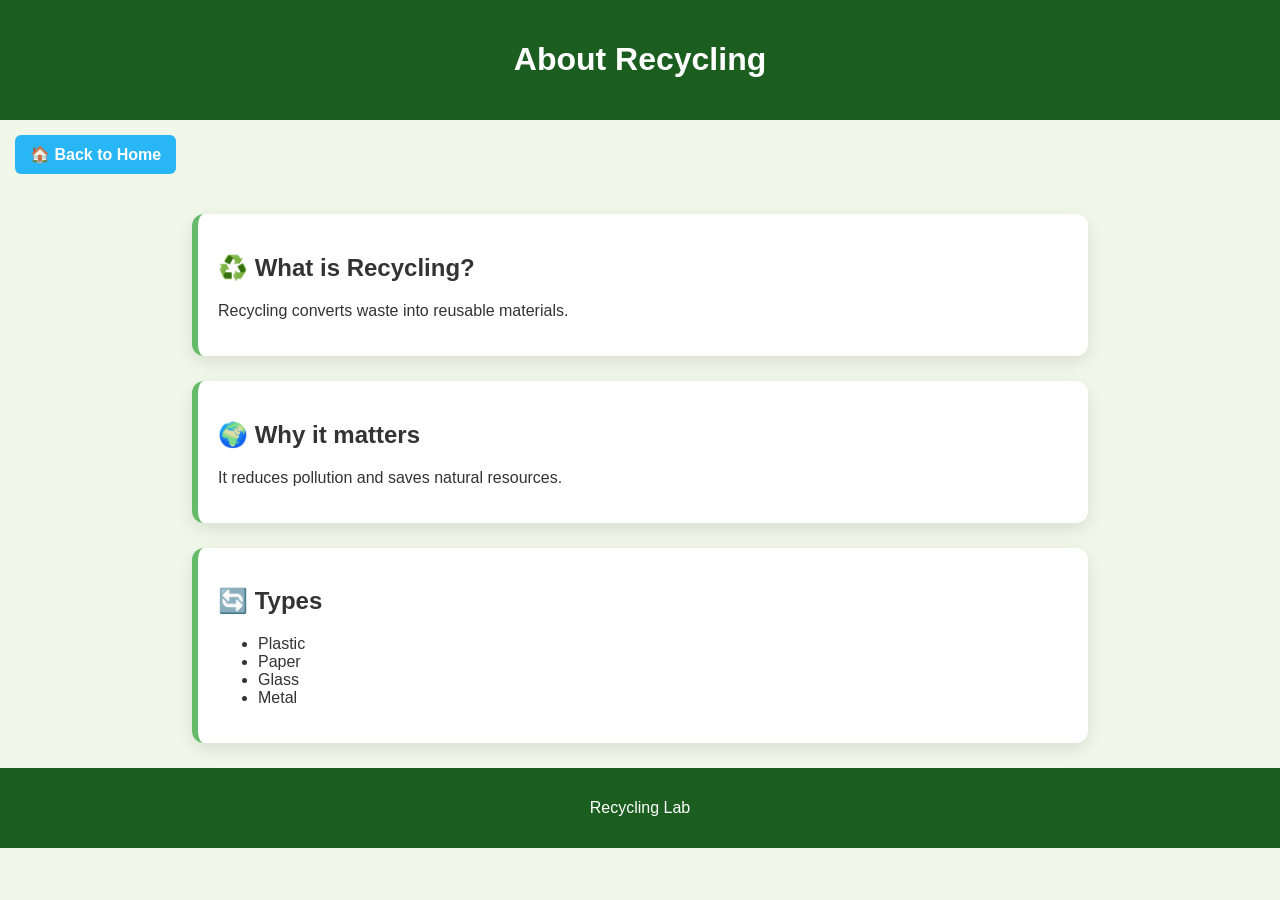
==== about.html @ d688383c "Add files via upload" ====
<!DOCTYPE html>
<html>
<head>
    <title>About</title>
    <link rel="stylesheet" href="style.css">
</head>
<body>

<header><h1>About Recycling</h1></header>

<a class="home-btn" href="index.html">🏠 Back to Home</a>

<section class="card">
    <h2>♻️ What is Recycling?</h2>
    <p>Recycling converts waste into reusable materials.</p>
</section>

<section class="card">
    <h2>🌍 Why it matters</h2>
    <p>It reduces pollution and saves natural resources.</p>
</section>

<section class="card">
    <h2>🔄 Types</h2>
    <ul>
        <li>Plastic</li>
        <li>Paper</li>
        <li>Glass</li>
        <li>Metal</li>
    </ul>
</section>

<footer><p>Recycling Lab</p></footer>

</body>
</html>
---- style.css ----
:root {
    --primary: #1B5E20;
    --secondary: #66BB6A;
    --accent: #FFB300;
    --accent2: #29B6F6;
    --bg: #F1F8E9;
    --text: #333;
}

body {
    font-family: 'Segoe UI', sans-serif;
    margin: 0;
    background: var(--bg);
    color: var(--text);
}

/* HEADER */
header {
    background: var(--primary);
    color: white;
    text-align: center;
    padding: 20px;
}

nav a {
    color: white;
    margin: 10px;
    text-decoration: none;
    font-weight: bold;
}

nav a:hover {
    color: var(--accent);
}

/* HOME BUTTON */
.home-btn {
    display: inline-block;
    margin: 15px;
    padding: 10px 15px;
    background: var(--accent2);
    color: white;
    text-decoration: none;
    border-radius: 6px;
    font-weight: bold;
}

/* HERO */
.hero {
    background: linear-gradient(135deg, #2E7D32, #66BB6A);
    color: white;
    padding: 120px 20px;
    text-align: center;
}

.hero h2 {
    font-size: 42px;
}

/* BUTTONS */
button {
    margin-top: 15px;
    padding: 12px 25px;
    border: none;
    background: var(--accent);
    color: white;
    border-radius: 6px;
    cursor: pointer;
}

/* CARDS */
.card {
    background: white;
    margin: 25px auto;
    padding: 20px;
    max-width: 850px;
    border-radius: 12px;
    box-shadow: 0 6px 18px rgba(0,0,0,0.1);
    border-left: 6px solid var(--secondary);
    transition: 0.3s;
}

.card:hover {
    transform: translateY(-5px);
}

.card img {
    width: 100%;
    border-radius: 10px;
}

/* HIGHLIGHT CARD */
.highlight {
    background: var(--accent2);
    color: white;
    border-left: none;
}

/* FOOTER */
footer {
    text-align: center;
    background: var(--primary);
    color: white;
    padding: 15px;
    margin-top: 20px;
}
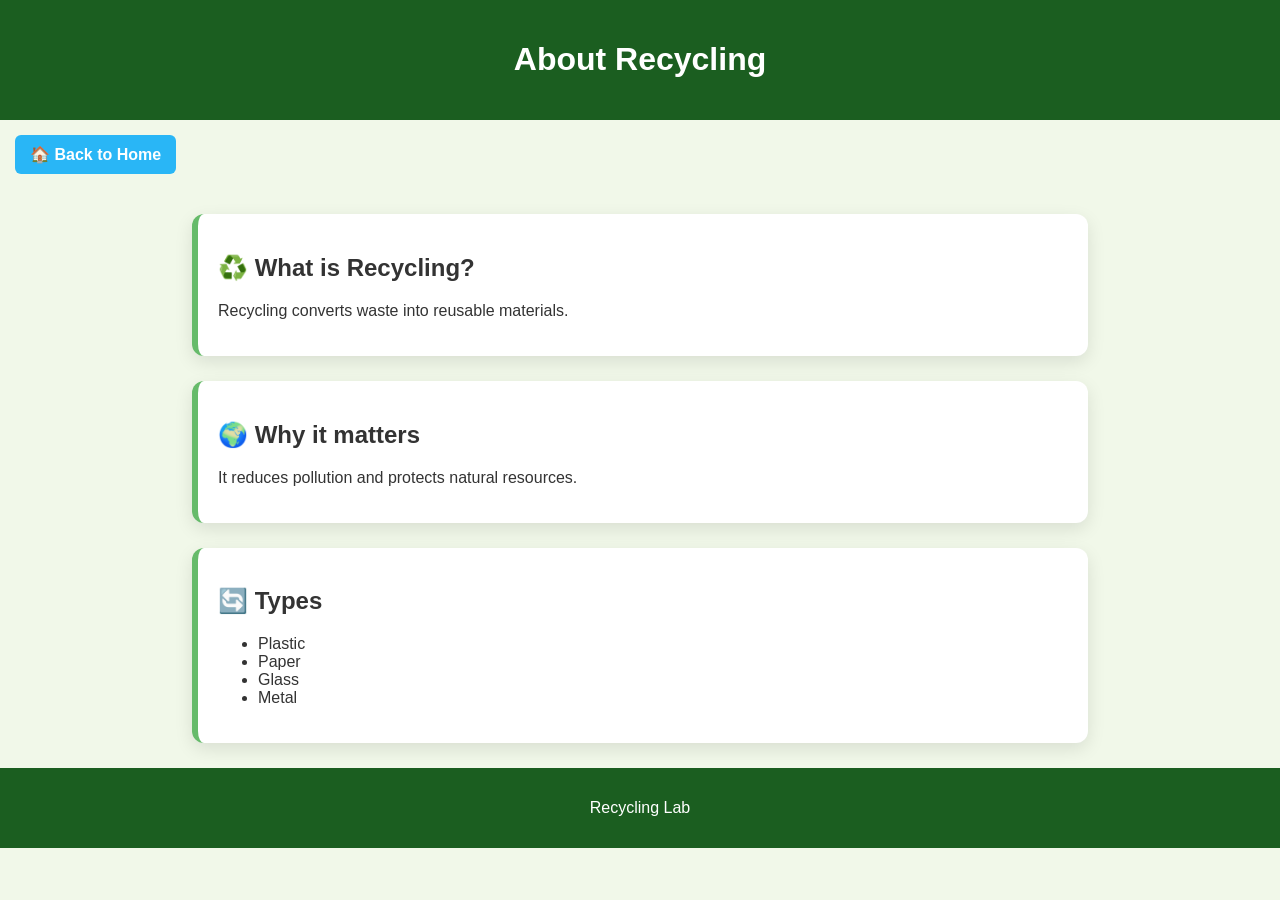
==== commit 3d14e3f9: "Update about.html" ====
--- a/about.html
+++ b/about.html
@@ -1,7 +1,8 @@
 <!DOCTYPE html>
 <html>
 <head>
-    <title>About</title>
+    <title>About Recycling</title>
+    <meta name="viewport" content="width=device-width, initial-scale=1.0">
     <link rel="stylesheet" href="style.css">
 </head>
 <body>
@@ -17,7 +18,7 @@
 
 <section class="card">
     <h2>🌍 Why it matters</h2>
-    <p>It reduces pollution and saves natural resources.</p>
+    <p>It reduces pollution and protects natural resources.</p>
 </section>
 
 <section class="card">
@@ -32,5 +33,6 @@
 
 <footer><p>Recycling Lab</p></footer>
 
+<script src="script.js"></script>
 </body>
-</html>+</html>
